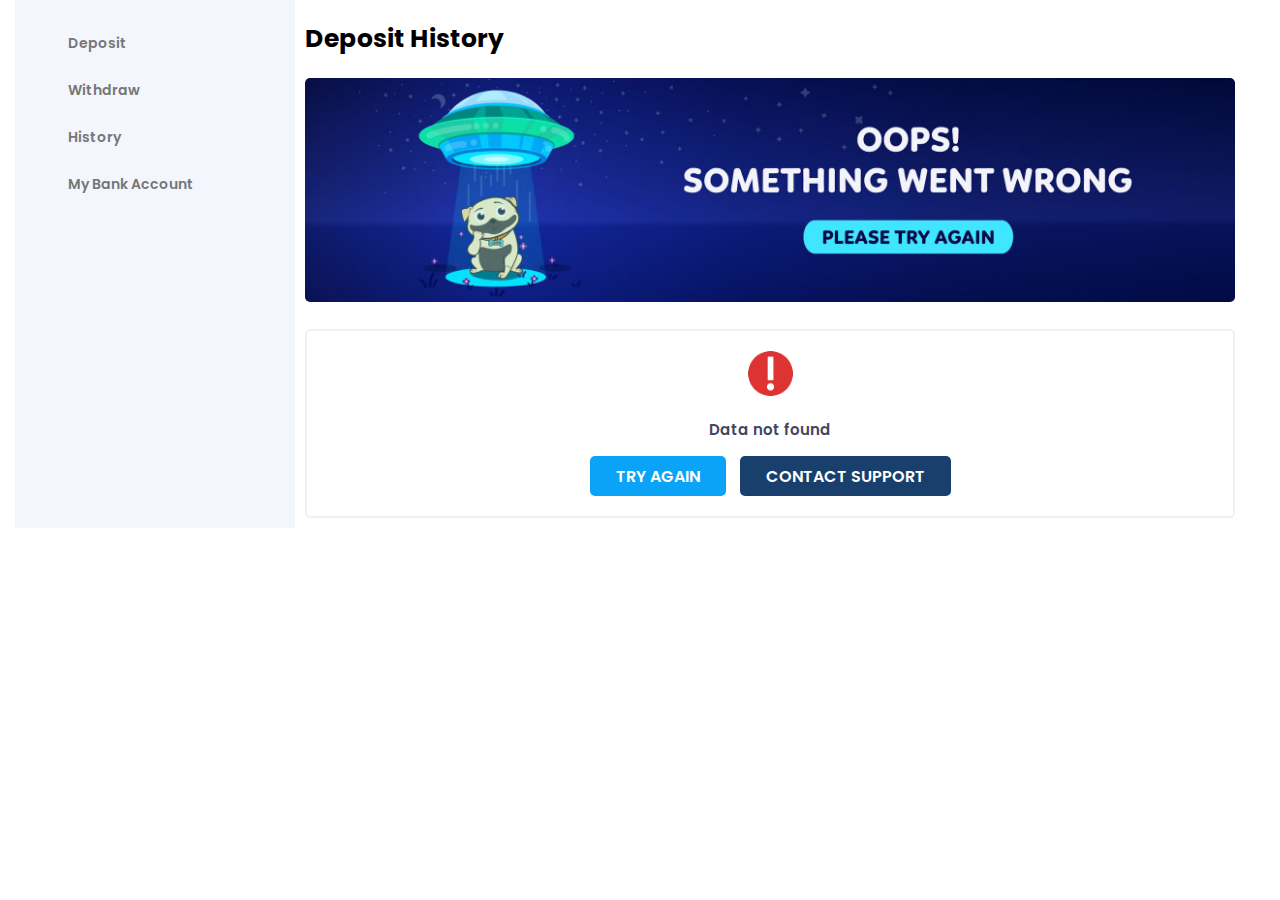
==== depositHistory.html @ bc3e86d6 "Add files via upload" ====
<!DOCTYPE html>
<html lang="en">
  <head>
    <meta charset="UTF-8" />
    <meta name="viewport" content="width=device-width, initial-scale=1.0" />
    <title>Deposit History</title>
    <link
      rel="stylesheet"
      href="https://cdnjs.cloudflare.com/ajax/libs/font-awesome/6.5.1/css/all.min.css"
      integrity="sha512-DTOQO9RWCH3ppGqcWaEA1BIZOC6xxalwEsw9c2QQeAIftl+Vegovlnee1c9QX4TctnWMn13TZye+giMm8e2LwA=="
      crossorigin="anonymous"
      referrerpolicy="no-referrer"
    />
    <link rel="stylesheet" href="stylesheet/style.css" />
    <style>
      .content .methods {
        padding: 0px;
        border: none;
      }
      .content .makePayment {
        text-align: center;
      }
      .content .contact-support {
        background: #19406d;
        margin-left: 10px;
      }
      .content .contact-support:hover {
        background: #225895;
      }

      @media screen and (max-width: 451px){
      
      .content .contact-support {
        background: #19406d;
        margin-left: 0px;
      }
      .content .contact-support:hover {
        background: #225895;
      }
      }
    </style>
  </head>
  <body>
    <div class="web-container">
      <!-- Navigation -->
      <div class="web-navbar">
        <a href="index.html" class="">
          <i
            class="fa-solid fa-building-columns"
            style="font-size: 16px; margin-right: 16px"
          ></i>
          Deposit</a
        >
        <a href="withdraw.html" class=""
          ><i
            class="fa-solid fa-building-columns"
            style="font-size: 16px; margin-right: 16px"
          ></i>
          Withdraw</a
        >
        <div id="dropdown-div" style="border-radius: 5px">
          <button class="dropdown-btn">
            <i
              class="fa-solid fa-clock-rotate-left"
              style="font-size: 16px; margin-right: 16px"
            ></i>
            History
            <i class="fa-solid fa-chevron-down" id="icon-change"></i>
          </button>
          <div class="dropdown-container">
            <a href="depositHistory.html" class="active">Deposit</a>
            <a href="withdrawHistory.html">Withdraw</a>
          </div>
        </div>
        <a href="#" class=""
          ><i
            class="fa-solid fa-building-columns"
            style="font-size: 16px; margin-right: 16px"
          ></i>
          My Bank Account</a
        >
      </div>
      <!-- Content -->
      <div class="content">
        <h2 style="margin-top: 10px">Deposit History</h2>
        <div class="methods">
          <img
            src="images/Historyerror.png"
            alt=""
            width="100%"
            style="border-radius: 5px"
          />
        </div>

        <div class="makePayment">
          <img src="images/exclamation.png" alt="" height="45px" />
          <div class="voucher">
            <p style="font-size: 15px;">Data not found</p>
            
            <button>TRY AGAIN</button>
            <button class="contact-support">CONTACT SUPPORT</button>
          </div>
         
        </div>
      </div>
    </div>
    <script>
      let dropdown = document.getElementsByClassName("dropdown-btn");
      let dropdownDiv = document.getElementById("dropdown-div");
      let i;
      let iconChange = document.getElementById("icon-change");
      for (i = 0; i < dropdown.length; i++) {
        dropdown[i].addEventListener("click", function () {
          this.classList.toggle("active");
          let dropdownContent = this.nextElementSibling;
          if (dropdownContent.style.display === "flex") {
            dropdownContent.style.display = "none";
            iconChange.classList.remove("fa-chevron-up");
            iconChange.classList.add("fa-chevron-down");
            dropdownDiv.style.backgroundColor = "#f4f6fe";
          } else {
            dropdownContent.style.display = "flex";
            iconChange.classList.remove("fa-chevron-down");
            iconChange.classList.add("fa-chevron-up");
            dropdownDiv.style.backgroundColor = "#c7ccdf";
          }
        });
      }
    </script>
  </body>
</html>
---- stylesheet/style.css ----
/* General */
@import url("https://fonts.googleapis.com/css2?family=Poppins:ital,wght@0,100;0,200;0,300;0,400;0,500;0,600;0,700;0,800;0,900;1,100;1,200;1,300;1,400;1,500;1,600;1,700;1,800;1,900&display=swap");

* {
  box-sizing: border-box;
  padding: 0;
  margin: 0;
}
body {
  font-family: "poppins";
}
h2 {
  font-size: 25px;
}
h3 {
  font-size: 18px;
}

.web-container {
  max-width: 1280px;
  width: 100%;
  margin: auto;
  display: flex;
  padding: 0 15px;
}
/* Navigation */
.web-navbar {
  max-width: 280px;
  padding: 15px;
  width: 100%;
  background-color: #f4f6fe;
  display: flex;
  flex-direction: column;
  font-size: 14px;
  font-weight: 600;
}
.web-navbar a,
.web-navbar button,
.dropdown-container a {
  padding: 10px 22px;
  text-decoration: none;
  color: #767676;
  height: 42px;
  max-width: 260px;
  width: 100%;
  border-radius: 7px;
  margin-top: 5px;
  position: relative;
}
.web-navbar .dropdown-btn {
  border: none;
  text-align: left;
  font-size: 14px;
  font-weight: 600;
  font-family: "poppins";
  background: none;
}
.web-navbar .dropdown-container {
  display: none;
  flex-direction: column;
  font-size: 12px;
  max-width: 200px;
  width: 100%;
  margin-left: auto;
}
.web-navbar a:hover,
.web-navbar a.active,
.web-navbar .dropdown-btn:hover {
  background-color: #43465f;
  color: #f4f6fe;
}

#icon-change {
  position: absolute;
  right: 10px;
  top: 50%;
  transform: translate(0%, -50%);
}

/* Content Tab */
.content {
  max-width: 960px;
  width: 100%;
  padding: 10px;
}
.content .methods,
.content .makePayment {
  border: 2px solid #f1f1f1;
  padding: 20px;
  width: 100%;
  max-width: 930px;
  border-radius: 5px;
  margin-top: 20px;
}
.content .methods p,
.content .makePayment p {
  font-size: 14px;
  color: #43465f;
  font-weight: 600;
  margin: 15px 0 5px 0px;
}
.content .methods .row {
  display: flex;
  align-items: center;
  flex-wrap: wrap;
}
.content .methods .row .col {
  max-width: 150px;
  width: 100%;
  height: 55px;
  border-radius: 5px;
  display: flex;
  justify-content: center;
  align-items: center;
  cursor: pointer;
  width: 150px;
  height: 55px;
  box-shadow: rgba(67, 70, 95, 0.45) 0.8px 0.8px 3.3px;
  margin: 0px 10px 5px 0;
  border: 2px solid transparent;
  transition: all 0.2s ease-in-out 0s;
}

.content .methods .row .col:hover {
  border-color: #0ba3f7;
}

/* Make Payment */
/* Chrome, Safari, Edge, Opera */
.content .makePayment input::-webkit-outer-spin-button,
.content .makePayment input::-webkit-inner-spin-button {
  -webkit-appearance: none;
  margin: 0;
}

/* Voucher */
.content .makePayment .voucher input {
  max-width: 352px;
  width: 100%;
  height: 42px;
  outline: none;
  border-radius: 5px;
  background: transparent;
  font-family: "poppins";
  border: 1px solid #aaa;
  color: #333;
  appearance: none;
  padding: 0px 10px;
}

/* Bank */
.content .makePayment .banks input {
  max-width: 85px;
  width: 100%;
  height: 36px;
  outline: none;
  border-radius: 5px;
  background: transparent;
  font-family: "poppins";
  border: 1px solid #aaa;
  color: #333;
  appearance: none;
  padding: 0px 10px;
  margin: 5px 10px 0 0;
}
.content .makePayment .banks .row {
  display: flex;
  flex-wrap: wrap;
}
.content .makePayment .banks .row .fixedAmount {
  margin: 5px 10px 0 0;
  font-weight: 600;
  width: 85px;
  height: 36px;
  text-align: center;
  display: flex;
  -webkit-box-pack: center;
  justify-content: center;
  -webkit-box-align: center;
  align-items: center;
  cursor: pointer;
  border-radius: 3px;
  border: 1px solid #aaa;
  color: #19406d;
}
.content .makePayment .banks .row .fixedAmount.active {
  background-color: #19406d;
  border: 1px solid #19406d;
  color: #fff;
}

.voucher button,
.banks button {
  outline: none;
  cursor: pointer;
  transition: all 0.2s ease-in-out 0s;
  font-family: "poppins";
  font-weight: 600;
  border-radius: 5px;
  margin: 10px 0px 0px;
  background: #0ba3f7;
  border: 1px solid transparent;
  color: #fff;
  width: auto;
  display: inline-block;
  font-size: 16px;
  padding: 0px 25px;
  height: 40px;
  line-height: 40px;
}
/* History Page */
.web-container .content .makePayment .banks{
  overflow: scroll;
}
.web-container .content .makePayment .banks .history-table th,
.web-container .content .makePayment .banks .history-table tr,.web-container .content .makePayment .banks .history-table tr td {
  
  border: 1px solid black;
  border-collapse: collapse;
  margin: 0;
  padding:10px 20px;
  font-size: 15px;
  width: max-content;
}

.content .makePayment .banks .history-table tr td:last-child{
color: green;
}
.content .makePayment .banks .history-table tr td a:last-child{
  color: red;
}

@media screen and (max-width: 992px) and (min-width: 545px) {
  .web-container {
    display: block;
  }
  /* Navigation */
  .web-navbar {
    margin: 0 auto;
    max-width: 900px;
    padding: 10px;
    width: min-content;
    flex-direction: row;
    font-size: 13px;
    border-radius: 20px;
  }
  .web-navbar a i,
  .web-navbar .dropdown-btn i:first-child {
    display: none;
  }
  .web-navbar a,
  .web-navbar .dropdown-btn,
  .web-navbar .dropdown-container a {
    text-align: center;
    padding: 5px 15px;
    height: 30px;
    max-width: 260px;
    width: 100%;
    min-width: max-content;
    border-radius: 20px;
    margin: 0 10px;
  }

  .web-navbar .dropdown-container a {
    margin: 0 0px;
  }
  #icon-change {
    position: relative;
    right: 0;
    top: 0;
    transform: translate(0%, 0%);
  }
  .web-navbar .dropdown-btn {
    margin-left: 0;
    text-align: center;
    font-size: 13px;
  }
}

@media screen and (max-width: 544px) {
  .web-container {
    display: block;
  }
  /* Navigation */
  .web-navbar {
    overflow: scroll;
    margin: 0 0;
    max-width: 100vw;
    padding: 10px;
    width: 100%;
    flex-direction: row;
    font-size: 12px;
    border-radius: 25px;
  }
  .web-navbar a i,
  .web-navbar .dropdown-btn i:first-child {
    display: none;
  }

  .web-navbar a,
  .web-navbar .dropdown-btn,
  .web-navbar .dropdown-container a {
    text-align: center;
    padding: 5px 8px;
    height: 30px;
    max-width: 260px;
    width: 100%;
    min-width: max-content;
    border-radius: 25px;
    margin: 0 10px;
  }

  .web-navbar .dropdown-container a {
    margin: 0 0px;
    font-size: 11px;
    height: min-content;
  }
  #icon-change {
    position: relative;
    right: 0;
    top: 0;
    transform: translate(0%, 0%);
  }
  .web-navbar .dropdown-btn {
    margin-left: 0;
    text-align: center;
    font-size: 12px;
  }
}
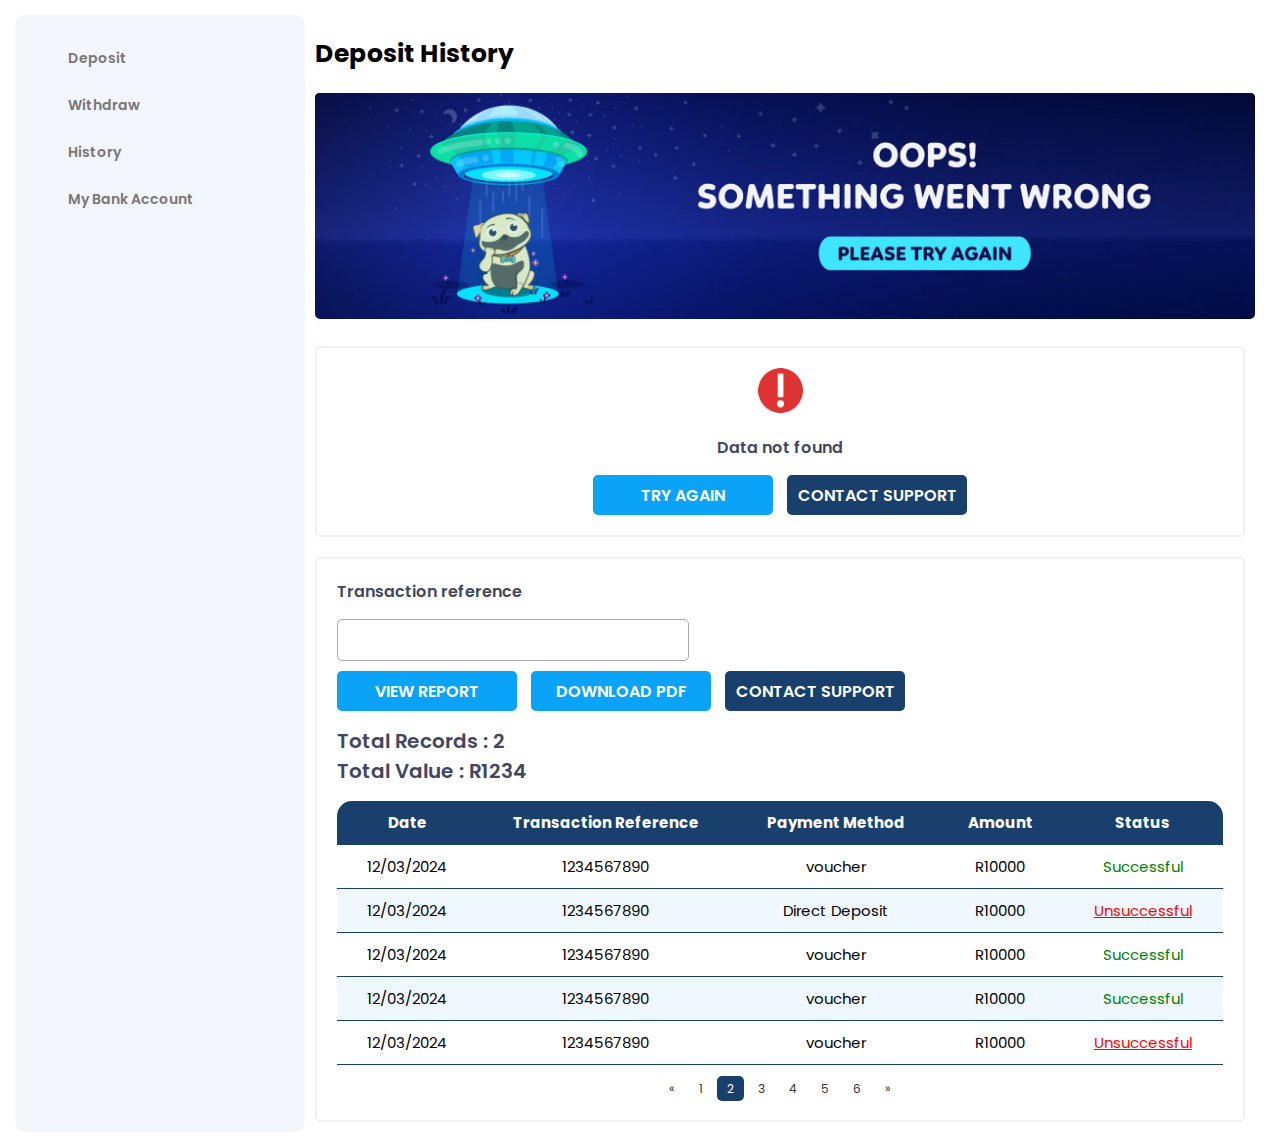
==== commit b2efe3d0: "Add files via upload" ====
--- a/depositHistory.html
+++ b/depositHistory.html
@@ -12,38 +12,11 @@
       referrerpolicy="no-referrer"
     />
     <link rel="stylesheet" href="stylesheet/style.css" />
-    <style>
-      .content .methods {
-        padding: 0px;
-        border: none;
-      }
-      .content .makePayment {
-        text-align: center;
-      }
-      .content .contact-support {
-        background: #19406d;
-        margin-left: 10px;
-      }
-      .content .contact-support:hover {
-        background: #225895;
-      }
-
-      @media screen and (max-width: 451px){
-      
-      .content .contact-support {
-        background: #19406d;
-        margin-left: 0px;
-      }
-      .content .contact-support:hover {
-        background: #225895;
-      }
-      }
-    </style>
   </head>
   <body>
-    <div class="web-container">
+    <div class="container">
       <!-- Navigation -->
-      <div class="web-navbar">
+      <div class="navbar" id="navigations">
         <a href="index.html" class="">
           <i
             class="fa-solid fa-building-columns"
@@ -58,7 +31,7 @@
           ></i>
           Withdraw</a
         >
-        <div id="dropdown-div" style="border-radius: 5px">
+        <div id="dropdown-div">
           <button class="dropdown-btn">
             <i
               class="fa-solid fa-clock-rotate-left"
@@ -72,7 +45,7 @@
             <a href="withdrawHistory.html">Withdraw</a>
           </div>
         </div>
-        <a href="#" class=""
+        <a href="myBankAccount.html" class=""
           ><i
             class="fa-solid fa-building-columns"
             style="font-size: 16px; margin-right: 16px"
@@ -82,25 +55,91 @@
       </div>
       <!-- Content -->
       <div class="content">
-        <h2 style="margin-top: 10px">Deposit History</h2>
-        <div class="methods">
-          <img
-            src="images/Historyerror.png"
-            alt=""
-            width="100%"
-            style="border-radius: 5px"
-          />
+        <h2>Deposit History</h2>
+        <!-- Transactions Not Found / Error -->
+        <div class="data-not-found">
+          <img src="images/Historyerror.png" alt="" />
+          <div class="not-found-row">
+            <img src="images/exclamation.png" alt="" height="45px" />
+            <p>Data not found</p>
+            <button>TRY AGAIN</button>
+            <a href="mailto:email@email.de" class="contact-support"
+              >CONTACT SUPPORT</a
+            >
+          </div>
         </div>
-
-        <div class="makePayment">
-          <img src="images/exclamation.png" alt="" height="45px" />
-          <div class="voucher">
-            <p style="font-size: 15px;">Data not found</p>
-            
-            <button>TRY AGAIN</button>
-            <button class="contact-support">CONTACT SUPPORT</button>
+        <!-- Transactions Found-->
+        <div class="data-found">
+          <p>Transaction reference</p>
+          <input type="text" /><br />
+          <button>VIEW REPORT</button>
+          <button class="download-btn">DOWNLOAD PDF</button>
+          <a href="mailto:email@email.de" class="contact-support"
+            >CONTACT SUPPORT</a
+          >
+          <p class="total-amount">
+            Total Records :
+            <span style="color: var(--color5); text-align: right"> 2</span>
+            <br />
+            Total Value :
+            <span style="color: var(--color5); text-align: center"> R1234</span>
+          </p>
+          <div class="transactions">
+            <table style="border-spacing: 0px" class="history-table">
+              <tr>
+                <th>Date</th>
+                <th>Transaction Reference</th>
+                <th>Payment Method</th>
+                <th>Amount</th>
+                <th>Status</th>
+              </tr>
+              <tr>
+                <td>12/03/2024</td>
+                <td>1234567890</td>
+                <td>voucher</td>
+                <td>R10000</td>
+                <td>Successful</td>
+              </tr>
+              <tr>
+                <td>12/03/2024</td>
+                <td>1234567890</td>
+                <td>Direct Deposit</td>
+                <td>R10000</td>
+                <td><a href="#">Unsuccessful</a></td>
+              </tr>
+              <tr>
+                <td>12/03/2024</td>
+                <td>1234567890</td>
+                <td>voucher</td>
+                <td>R10000</td>
+                <td>Successful</td>
+              </tr>
+              <tr>
+                <td>12/03/2024</td>
+                <td>1234567890</td>
+                <td>voucher</td>
+                <td>R10000</td>
+                <td>Successful</td>
+              </tr>
+              <tr>
+                <td>12/03/2024</td>
+                <td>1234567890</td>
+                <td>voucher</td>
+                <td>R10000</td>
+                <td><a href="#">Unsuccessful</a></td>
+              </tr>
+            </table>
           </div>
-         
+          <div class="pagination">
+            <a href="#">&laquo;</a>
+            <a href="#">1</a>
+            <a class="active" href="#">2</a>
+            <a href="#">3</a>
+            <a href="#">4</a>
+            <a href="#">5</a>
+            <a href="#">6</a>
+            <a href="#">&raquo;</a>
+          </div>
         </div>
       </div>
     </div>
@@ -108,6 +147,7 @@
       let dropdown = document.getElementsByClassName("dropdown-btn");
       let dropdownDiv = document.getElementById("dropdown-div");
       let i;
+      let navbar1 = document.getElementById("navigations");
       let iconChange = document.getElementById("icon-change");
       for (i = 0; i < dropdown.length; i++) {
         dropdown[i].addEventListener("click", function () {
@@ -117,11 +157,13 @@
             dropdownContent.style.display = "none";
             iconChange.classList.remove("fa-chevron-up");
             iconChange.classList.add("fa-chevron-down");
+            navbar1.classList.remove("openedDropdown");
             dropdownDiv.style.backgroundColor = "#f4f6fe";
           } else {
             dropdownContent.style.display = "flex";
             iconChange.classList.remove("fa-chevron-down");
             iconChange.classList.add("fa-chevron-up");
+            navbar1.classList.add("openedDropdown");
             dropdownDiv.style.backgroundColor = "#c7ccdf";
           }
         });
--- a/stylesheet/style.css
+++ b/stylesheet/style.css
@@ -1,329 +1,33 @@
-/* General */
-@import url("https://fonts.googleapis.com/css2?family=Poppins:ital,wght@0,100;0,200;0,300;0,400;0,500;0,600;0,700;0,800;0,900;1,100;1,200;1,300;1,400;1,500;1,600;1,700;1,800;1,900&display=swap");
+@import url(root.css);
+@import url(navigation.css);
+@import url(deposit.css);
+@import url(history.css);
 
-* {
-  box-sizing: border-box;
-  padding: 0;
-  margin: 0;
-}
-body {
-  font-family: "poppins";
-}
 h2 {
-  font-size: 25px;
+  font-size: var(--Mainheading);
 }
 h3 {
-  font-size: 18px;
+  font-size: var(--Subheading);
 }
 
-.web-container {
+.container {
   max-width: 1280px;
   width: 100%;
   margin: auto;
   display: flex;
-  padding: 0 15px;
-}
-/* Navigation */
-.web-navbar {
-  max-width: 280px;
-  padding: 15px;
-  width: 100%;
-  background-color: #f4f6fe;
-  display: flex;
-  flex-direction: column;
-  font-size: 14px;
-  font-weight: 600;
-}
-.web-navbar a,
-.web-navbar button,
-.dropdown-container a {
-  padding: 10px 22px;
-  text-decoration: none;
-  color: #767676;
-  height: 42px;
-  max-width: 260px;
-  width: 100%;
-  border-radius: 7px;
-  margin-top: 5px;
-  position: relative;
-}
-.web-navbar .dropdown-btn {
-  border: none;
-  text-align: left;
-  font-size: 14px;
-  font-weight: 600;
-  font-family: "poppins";
-  background: none;
-}
-.web-navbar .dropdown-container {
-  display: none;
-  flex-direction: column;
-  font-size: 12px;
-  max-width: 200px;
-  width: 100%;
-  margin-left: auto;
-}
-.web-navbar a:hover,
-.web-navbar a.active,
-.web-navbar .dropdown-btn:hover {
-  background-color: #43465f;
-  color: #f4f6fe;
-}
-
-#icon-change {
-  position: absolute;
-  right: 10px;
-  top: 50%;
-  transform: translate(0%, -50%);
-}
-
-/* Content Tab */
-.content {
-  max-width: 960px;
-  width: 100%;
-  padding: 10px;
-}
-.content .methods,
-.content .makePayment {
-  border: 2px solid #f1f1f1;
-  padding: 20px;
-  width: 100%;
-  max-width: 930px;
-  border-radius: 5px;
-  margin-top: 20px;
-}
-.content .methods p,
-.content .makePayment p {
-  font-size: 14px;
-  color: #43465f;
-  font-weight: 600;
-  margin: 15px 0 5px 0px;
-}
-.content .methods .row {
-  display: flex;
-  align-items: center;
-  flex-wrap: wrap;
-}
-.content .methods .row .col {
-  max-width: 150px;
-  width: 100%;
-  height: 55px;
-  border-radius: 5px;
-  display: flex;
-  justify-content: center;
-  align-items: center;
-  cursor: pointer;
-  width: 150px;
-  height: 55px;
-  box-shadow: rgba(67, 70, 95, 0.45) 0.8px 0.8px 3.3px;
-  margin: 0px 10px 5px 0;
-  border: 2px solid transparent;
-  transition: all 0.2s ease-in-out 0s;
-}
-
-.content .methods .row .col:hover {
-  border-color: #0ba3f7;
-}
-
-/* Make Payment */
-/* Chrome, Safari, Edge, Opera */
-.content .makePayment input::-webkit-outer-spin-button,
-.content .makePayment input::-webkit-inner-spin-button {
-  -webkit-appearance: none;
-  margin: 0;
-}
-
-/* Voucher */
-.content .makePayment .voucher input {
-  max-width: 352px;
-  width: 100%;
-  height: 42px;
-  outline: none;
-  border-radius: 5px;
-  background: transparent;
-  font-family: "poppins";
-  border: 1px solid #aaa;
-  color: #333;
-  appearance: none;
-  padding: 0px 10px;
-}
-
-/* Bank */
-.content .makePayment .banks input {
-  max-width: 85px;
-  width: 100%;
-  height: 36px;
-  outline: none;
-  border-radius: 5px;
-  background: transparent;
-  font-family: "poppins";
-  border: 1px solid #aaa;
-  color: #333;
-  appearance: none;
-  padding: 0px 10px;
-  margin: 5px 10px 0 0;
-}
-.content .makePayment .banks .row {
-  display: flex;
-  flex-wrap: wrap;
-}
-.content .makePayment .banks .row .fixedAmount {
-  margin: 5px 10px 0 0;
-  font-weight: 600;
-  width: 85px;
-  height: 36px;
-  text-align: center;
-  display: flex;
-  -webkit-box-pack: center;
-  justify-content: center;
-  -webkit-box-align: center;
-  align-items: center;
-  cursor: pointer;
-  border-radius: 3px;
-  border: 1px solid #aaa;
-  color: #19406d;
-}
-.content .makePayment .banks .row .fixedAmount.active {
-  background-color: #19406d;
-  border: 1px solid #19406d;
-  color: #fff;
-}
-
-.voucher button,
-.banks button {
-  outline: none;
-  cursor: pointer;
-  transition: all 0.2s ease-in-out 0s;
-  font-family: "poppins";
-  font-weight: 600;
-  border-radius: 5px;
-  margin: 10px 0px 0px;
-  background: #0ba3f7;
-  border: 1px solid transparent;
-  color: #fff;
-  width: auto;
-  display: inline-block;
-  font-size: 16px;
-  padding: 0px 25px;
-  height: 40px;
-  line-height: 40px;
-}
-/* History Page */
-.web-container .content .makePayment .banks{
-  overflow: scroll;
-}
-.web-container .content .makePayment .banks .history-table th,
-.web-container .content .makePayment .banks .history-table tr,.web-container .content .makePayment .banks .history-table tr td {
-  
-  border: 1px solid black;
-  border-collapse: collapse;
-  margin: 0;
-  padding:10px 20px;
-  font-size: 15px;
-  width: max-content;
-}
-
-.content .makePayment .banks .history-table tr td:last-child{
-color: green;
-}
-.content .makePayment .banks .history-table tr td a:last-child{
-  color: red;
+  padding: 15px 15px;
 }
 
 @media screen and (max-width: 992px) and (min-width: 545px) {
-  .web-container {
-    display: block;
-  }
-  /* Navigation */
-  .web-navbar {
-    margin: 0 auto;
-    max-width: 900px;
-    padding: 10px;
-    width: min-content;
-    flex-direction: row;
-    font-size: 13px;
-    border-radius: 20px;
-  }
-  .web-navbar a i,
-  .web-navbar .dropdown-btn i:first-child {
-    display: none;
-  }
-  .web-navbar a,
-  .web-navbar .dropdown-btn,
-  .web-navbar .dropdown-container a {
-    text-align: center;
-    padding: 5px 15px;
-    height: 30px;
-    max-width: 260px;
-    width: 100%;
-    min-width: max-content;
-    border-radius: 20px;
-    margin: 0 10px;
-  }
-
-  .web-navbar .dropdown-container a {
-    margin: 0 0px;
-  }
-  #icon-change {
-    position: relative;
-    right: 0;
-    top: 0;
-    transform: translate(0%, 0%);
-  }
-  .web-navbar .dropdown-btn {
-    margin-left: 0;
-    text-align: center;
-    font-size: 13px;
+  .container {
+    flex-direction: column;
   }
 }
 
 @media screen and (max-width: 544px) {
-  .web-container {
-    display: block;
-  }
-  /* Navigation */
-  .web-navbar {
-    overflow: scroll;
-    margin: 0 0;
-    max-width: 100vw;
-    padding: 10px;
-    width: 100%;
-    flex-direction: row;
-    font-size: 12px;
-    border-radius: 25px;
-  }
-  .web-navbar a i,
-  .web-navbar .dropdown-btn i:first-child {
-    display: none;
-  }
-
-  .web-navbar a,
-  .web-navbar .dropdown-btn,
-  .web-navbar .dropdown-container a {
-    text-align: center;
-    padding: 5px 8px;
-    height: 30px;
-    max-width: 260px;
-    width: 100%;
-    min-width: max-content;
-    border-radius: 25px;
-    margin: 0 10px;
-  }
-
-  .web-navbar .dropdown-container a {
-    margin: 0 0px;
-    font-size: 11px;
-    height: min-content;
-  }
-  #icon-change {
-    position: relative;
-    right: 0;
-    top: 0;
-    transform: translate(0%, 0%);
-  }
-  .web-navbar .dropdown-btn {
-    margin-left: 0;
-    text-align: center;
-    font-size: 12px;
+  .container {
+    flex-direction: column;
+    overflow: hidden;
+    padding: 0;
   }
 }
